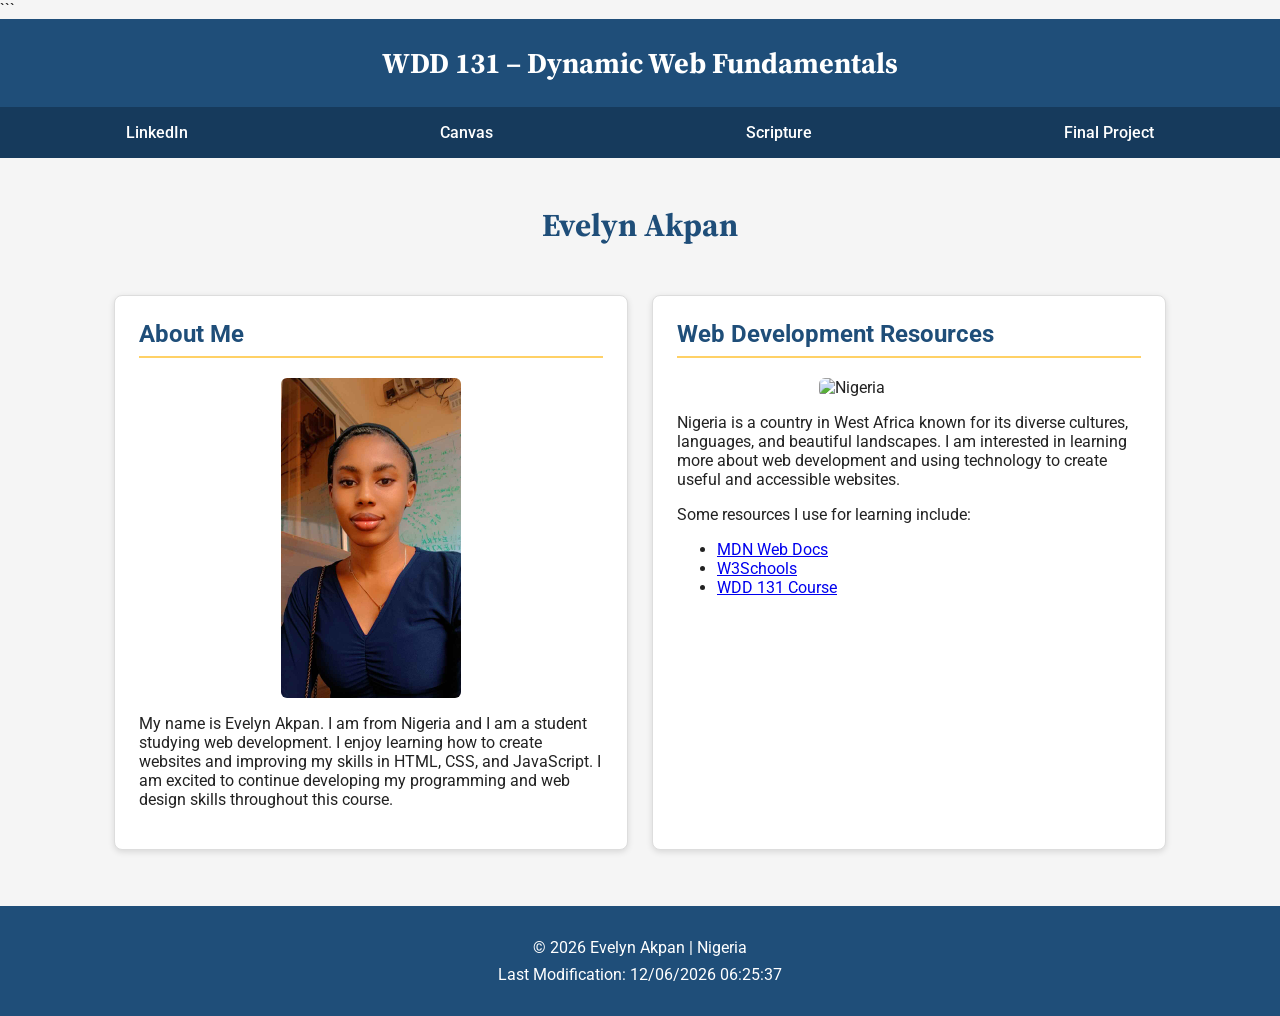
==== index.html @ 978afacc "commit and save all changes" ====
<!DOCTYPE html>

<html lang="en">

<head>
    <meta charset="UTF-8">
    <meta name="viewport" content="width=device-width, initial-scale=1.0">

```
<meta name="description"
    content="WDD 131 – Dynamic Web Fundamentals course page for Evelyn Akpan, featuring web development, personal information, and useful resources.">
<meta name="author" content="Evelyn Akpan">

<title>WDD 131 – Dynamic Web Fundamentals – Evelyn Akpan</title>

<link rel="preconnect" href="https://fonts.googleapis.com">
<link rel="preconnect" href="https://fonts.gstatic.com" crossorigin>
<link
    href="https://fonts.googleapis.com/css2?family=Roboto:wght@400;500;700&family=Source+Serif+4:wght@600;700&display=swap"
    rel="stylesheet">

<link rel="stylesheet" href="styles/base.css">

<script src="scripts/getdates.js" defer></script>

</head>

<body>

<header>
    <span id="course-title">WDD 131 – Dynamic Web Fundamentals</span>

    <nav>
        <a href="https://www.linkedin.com/">LinkedIn</a>
        <a href="https://byupw.instructure.com/">Canvas</a>
        <a href="https://www.churchofjesuschrist.org/study/scriptures">Scripture</a>
        <a href="#">Final Project</a>
    </nav>
</header>

<main>

    <h1>Evelyn Akpan</h1>

    <section class="card">
        <h2>About Me</h2>

        <img src="images/profile.jpg" alt="Evelyn Akpan">

        <p>
            My name is Evelyn Akpan. I am from Nigeria and I am a student
            studying web development. I enjoy learning how to create
            websites and improving my skills in HTML, CSS, and JavaScript.
            I am excited to continue developing my programming and web
            design skills throughout this course.
        </p>
    </section>

    <section class="card">
        <h2>Web Development Resources</h2>

        <img src="images/nigeria.jpg" alt="Nigeria">

        <p>
            Nigeria is a country in West Africa known for its diverse
            cultures, languages, and beautiful landscapes. I am interested
            in learning more about web development and using technology to
            create useful and accessible websites.
        </p>

        <p>
            Some resources I use for learning include:
        </p>

        <ul>
            <li>
                <a href="https://developer.mozilla.org/en-US/">
                    MDN Web Docs
                </a>
            </li>
            <li>
                <a href="https://www.w3schools.com/">
                    W3Schools
                </a>
            </li>
            <li>
                <a href="https://byui-cse.github.io/wdd131-ww-course/">
                    WDD 131 Course
                </a>
            </li>
        </ul>
    </section>

</main>

<footer>
    <p>
        © <span id="currentyear"></span> Evelyn Akpan | Nigeria
    </p>

    <p id="lastModified"></p>
</footer>

</body>

</html>
---- styles/base.css ----
* {
    box-sizing: border-box;
}

body {
    margin: 0;
    font-family: "Roboto", Arial, sans-serif;
    color: #222;
    background-color: #f5f5f5;
}

header {
    background-color: #1f4e79;
    color: white;
}

#course-title {
    display: block;
    text-align: center;
    padding: 1.5rem 1rem;
    font-family: "Source Serif 4", Georgia, serif;
    font-size: 1.8rem;
    font-weight: 700;
}

nav {
    display: flex;
    justify-content: space-around;
    align-items: center;
    flex-wrap: wrap;
    background-color: #163a5c;
}

nav a {
    color: white;
    text-decoration: none;
    padding: 1rem;
    font-weight: 500;
}

nav a:hover {
    color: #ffd166;
    background-color: #245b87;
    text-decoration: underline;
}

main {
    max-width: 1100px;
    margin: 0 auto;
    padding: 1.5rem;
}

h1 {
    text-align: center;
    color: #1f4e79;
    font-family: "Source Serif 4", Georgia, serif;
    margin-bottom: 1.5rem;
}

.card {
    background-color: white;
    border: 1px solid #ddd;
    border-radius: 8px;
    padding: 1.5rem;
    margin-bottom: 1.5rem;
    box-shadow: 0 2px 6px rgba(0, 0, 0, 0.12);
}

.card h2 {
    margin-top: 0;
    color: #1f4e79;
    border-bottom: 2px solid #ffd166;
    padding-bottom: 0.5rem;
}

.card img {
    width: 180px;
    height: auto;
    display: block;
    margin: 0 auto 1rem;
    border-radius: 6px;
}

footer {
    background-color: #1f4e79;
    color: white;
    text-align: center;
    padding: 1.5rem;
    margin-top: 2rem;
}

footer p {
    margin: 0.5rem;
}

@media screen and (min-width: 700px) {
    main {
        display: grid;
        grid-template-columns: 1fr 1fr;
        gap: 1.5rem;
    }

    main h1 {
        grid-column: 1 / -1;
    }

    .card {
        margin-bottom: 0;
    }
}
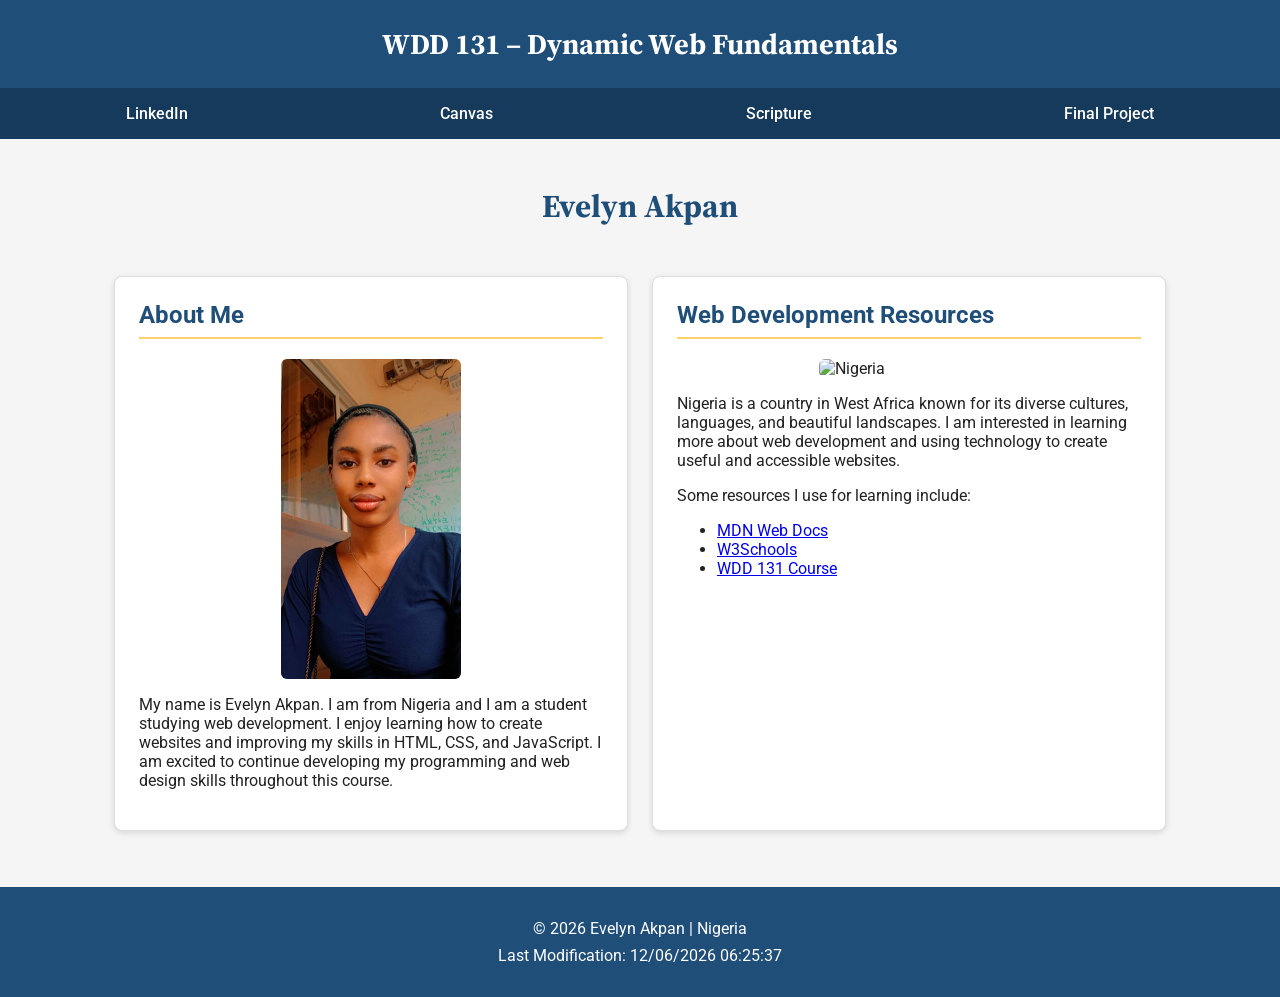
==== commit 5003b2dc: "Fix W01 homepage HTML" ====
--- a/index.html
+++ b/index.html
@@ -1,106 +1,92 @@
 <!DOCTYPE html>
-
 <html lang="en">
 
 <head>
     <meta charset="UTF-8">
     <meta name="viewport" content="width=device-width, initial-scale=1.0">
 
-```
-<meta name="description"
-    content="WDD 131 – Dynamic Web Fundamentals course page for Evelyn Akpan, featuring web development, personal information, and useful resources.">
-<meta name="author" content="Evelyn Akpan">
+    <meta name="description"
+        content="WDD 131 – Dynamic Web Fundamentals course page for Evelyn Akpan, featuring web development and useful resources.">
+    <meta name="author" content="Evelyn Akpan">
 
-<title>WDD 131 – Dynamic Web Fundamentals – Evelyn Akpan</title>
+    <title>WDD 131 – Dynamic Web Fundamentals – Evelyn Akpan</title>
 
-<link rel="preconnect" href="https://fonts.googleapis.com">
-<link rel="preconnect" href="https://fonts.gstatic.com" crossorigin>
-<link
-    href="https://fonts.googleapis.com/css2?family=Roboto:wght@400;500;700&family=Source+Serif+4:wght@600;700&display=swap"
-    rel="stylesheet">
+    <link rel="preconnect" href="https://fonts.googleapis.com">
+    <link rel="preconnect" href="https://fonts.gstatic.com" crossorigin>
+    <link
+        href="https://fonts.googleapis.com/css2?family=Roboto:wght@400;500;700&family=Source+Serif+4:wght@600;700&display=swap"
+        rel="stylesheet">
 
-<link rel="stylesheet" href="styles/base.css">
+    <link rel="stylesheet" href="styles/base.css">
 
-<script src="scripts/getdates.js" defer></script>
-
+    <script src="scripts/getdates.js" defer></script>
 </head>
 
 <body>
 
-<header>
-    <span id="course-title">WDD 131 – Dynamic Web Fundamentals</span>
+    <header>
+        <span id="course-title">WDD 131 – Dynamic Web Fundamentals</span>
 
-    <nav>
-        <a href="https://www.linkedin.com/">LinkedIn</a>
-        <a href="https://byupw.instructure.com/">Canvas</a>
-        <a href="https://www.churchofjesuschrist.org/study/scriptures">Scripture</a>
-        <a href="#">Final Project</a>
-    </nav>
-</header>
+        <nav>
+            <a href="https://www.linkedin.com/">LinkedIn</a>
+            <a href="https://byupw.instructure.com/">Canvas</a>
+            <a href="https://www.churchofjesuschrist.org/study/scriptures">Scripture</a>
+            <a href="#">Final Project</a>
+        </nav>
+    </header>
 
-<main>
+    <main>
+        <h1>Evelyn Akpan</h1>
 
-    <h1>Evelyn Akpan</h1>
+        <section class="card">
+            <h2>About Me</h2>
 
-    <section class="card">
-        <h2>About Me</h2>
+            <img src="images/profile.jpg" alt="Evelyn Akpan">
 
-        <img src="images/profile.jpg" alt="Evelyn Akpan">
+            <p>
+                My name is Evelyn Akpan. I am from Nigeria and I am a student
+                studying web development. I enjoy learning how to create
+                websites and improving my skills in HTML, CSS, and JavaScript.
+                I am excited to continue developing my programming and web
+                design skills throughout this course.
+            </p>
+        </section>
 
-        <p>
-            My name is Evelyn Akpan. I am from Nigeria and I am a student
-            studying web development. I enjoy learning how to create
-            websites and improving my skills in HTML, CSS, and JavaScript.
-            I am excited to continue developing my programming and web
-            design skills throughout this course.
-        </p>
-    </section>
+        <section class="card">
+            <h2>Web Development Resources</h2>
 
-    <section class="card">
-        <h2>Web Development Resources</h2>
+            <img src="images/nigeria.jpg" alt="Nigeria">
 
-        <img src="images/nigeria.jpg" alt="Nigeria">
+            <p>
+                Nigeria is a country in West Africa known for its diverse
+                cultures, languages, and beautiful landscapes. I am interested
+                in learning more about web development and using technology to
+                create useful and accessible websites.
+            </p>
 
-        <p>
-            Nigeria is a country in West Africa known for its diverse
-            cultures, languages, and beautiful landscapes. I am interested
-            in learning more about web development and using technology to
-            create useful and accessible websites.
-        </p>
+            <p>
+                Some resources I use for learning include:
+            </p>
 
-        <p>
-            Some resources I use for learning include:
-        </p>
+            <ul>
+                <li>
+                    <a href="https://developer.mozilla.org/en-US/">MDN Web Docs</a>
+                </li>
+                <li>
+                    <a href="https://www.w3schools.com/">W3Schools</a>
+                </li>
+                <li>
+                    <a href="https://byui-cse.github.io/wdd131-ww-course/">WDD 131 Course</a>
+                </li>
+            </ul>
+        </section>
+    </main>
 
-        <ul>
-            <li>
-                <a href="https://developer.mozilla.org/en-US/">
-                    MDN Web Docs
-                </a>
-            </li>
-            <li>
-                <a href="https://www.w3schools.com/">
-                    W3Schools
-                </a>
-            </li>
-            <li>
-                <a href="https://byui-cse.github.io/wdd131-ww-course/">
-                    WDD 131 Course
-                </a>
-            </li>
-        </ul>
-    </section>
-
-</main>
-
-<footer>
-    <p>
-        © <span id="currentyear"></span> Evelyn Akpan | Nigeria
-    </p>
-
-    <p id="lastModified"></p>
-</footer>
+    <footer>
+        <p>© <span id="currentyear"></span> Evelyn Akpan | Nigeria</p>
+        <p id="lastModified"></p>
+    </footer>
 
 </body>
 
-</html>
+</html>
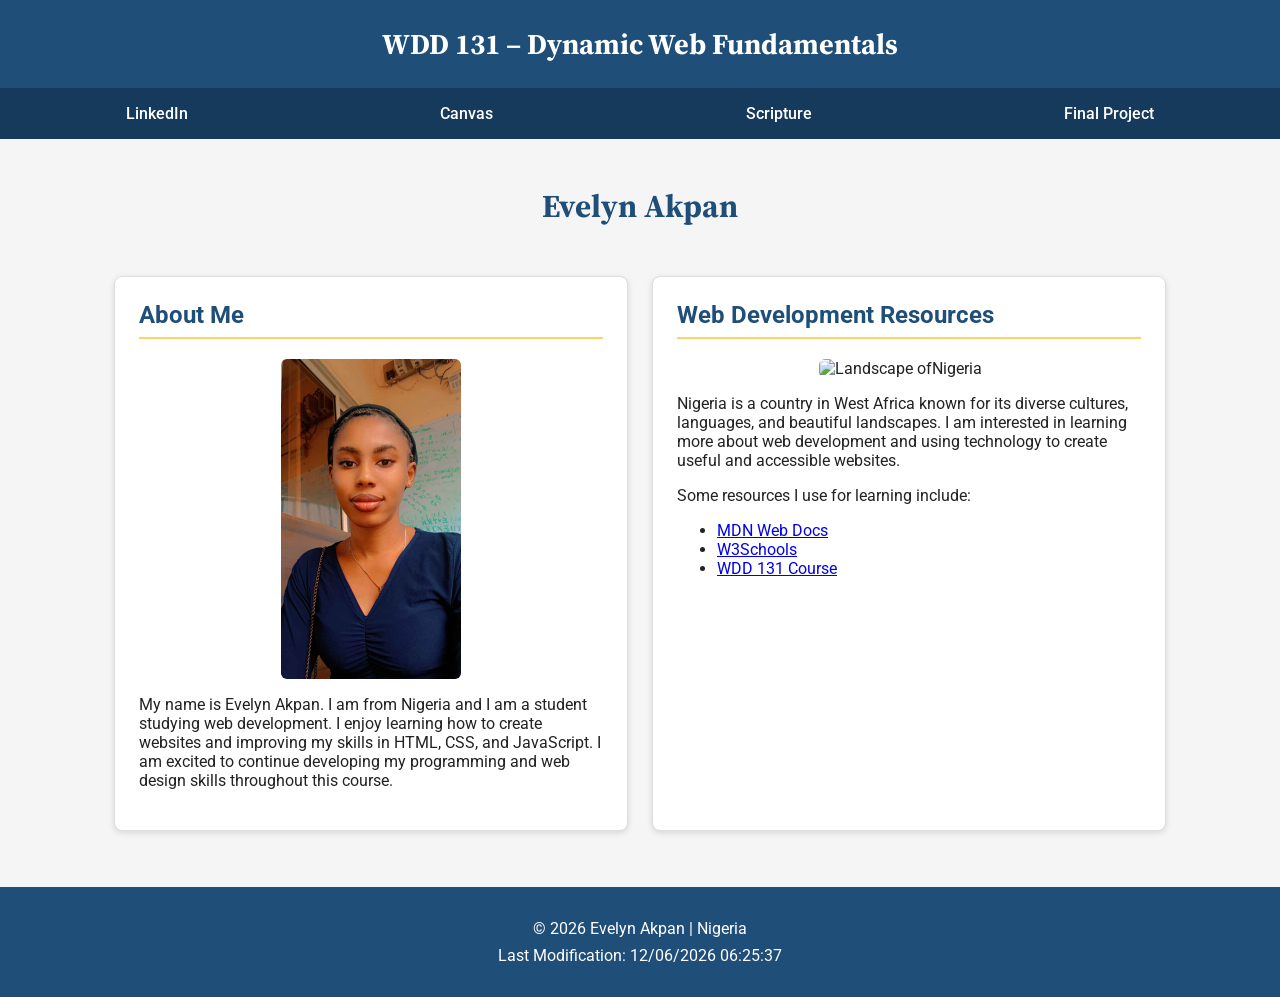
==== commit 79216333: "commit changes" ====
--- a/index.html
+++ b/index.html
@@ -55,7 +55,7 @@
         <section class="card">
             <h2>Web Development Resources</h2>
 
-            <img src="images/nigeria.jpg" alt="Nigeria">
+            <img src="images/nigeria.jpg" alt="Landscape ofNigeria">
 
             <p>
                 Nigeria is a country in West Africa known for its diverse
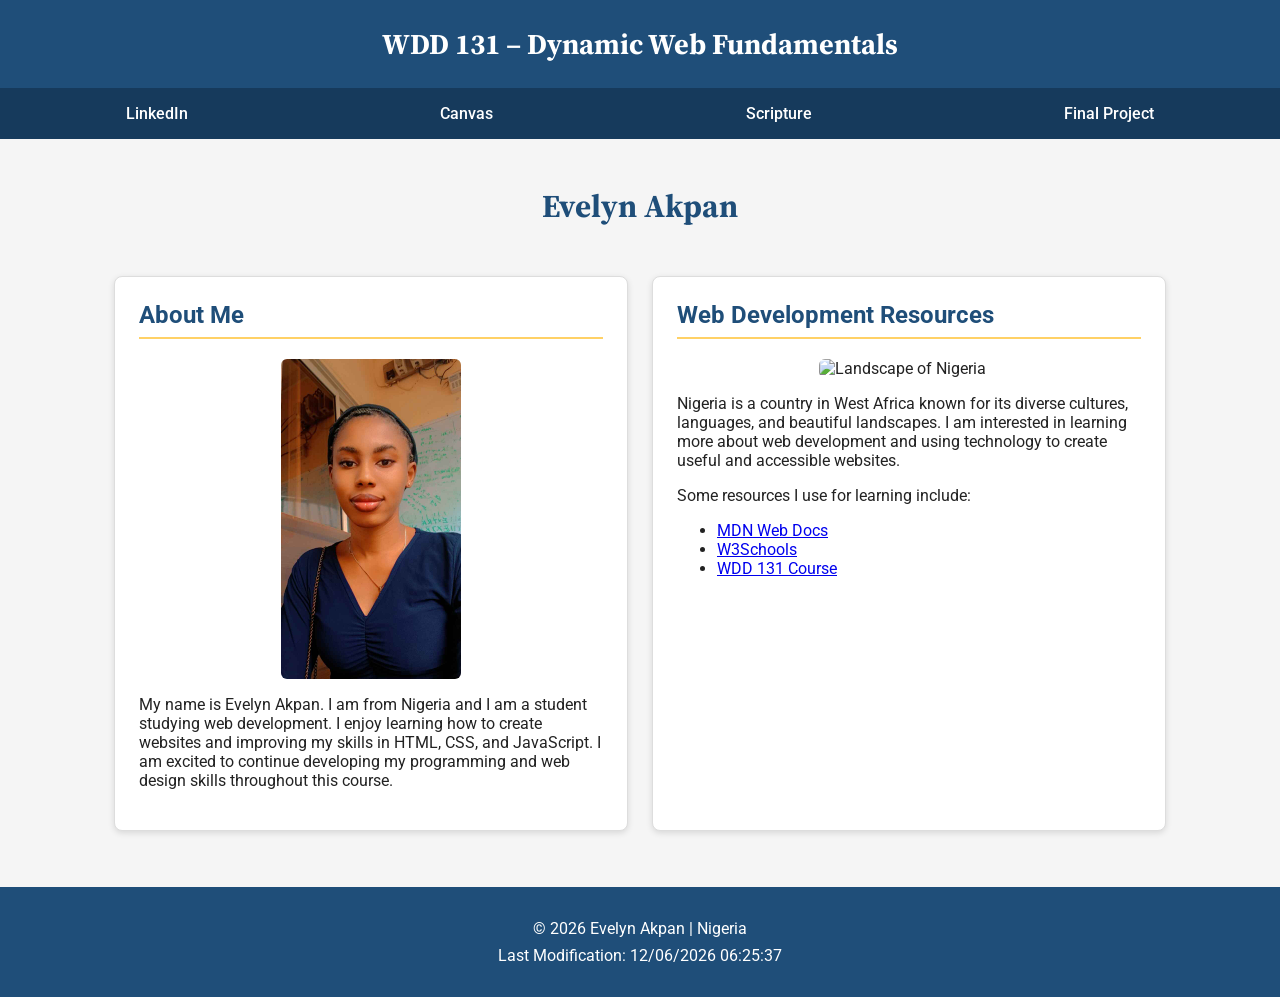
==== commit 59b19e11: "commit" ====
--- a/index.html
+++ b/index.html
@@ -55,7 +55,7 @@
         <section class="card">
             <h2>Web Development Resources</h2>
 
-            <img src="images/nigeria.jpg" alt="Landscape ofNigeria">
+            <img src="images/nigeria.jpg" alt="Landscape of Nigeria">
 
             <p>
                 Nigeria is a country in West Africa known for its diverse
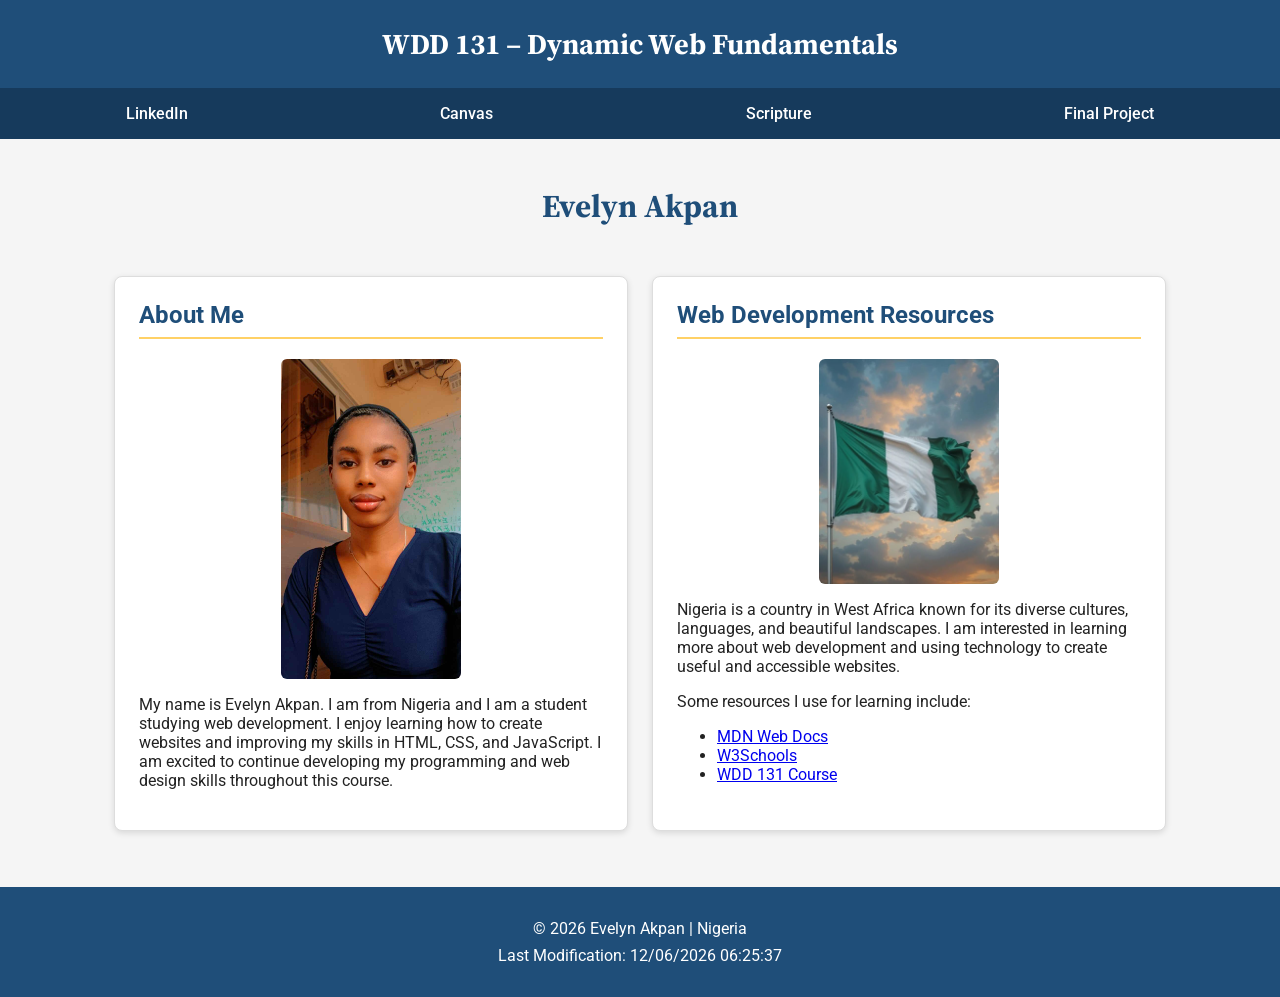
==== commit 8bc45657: "Fix Nigeria image filename" ====
--- a/index.html
+++ b/index.html
@@ -55,7 +55,7 @@
         <section class="card">
             <h2>Web Development Resources</h2>
 
-            <img src="images/nigeria.jpg" alt="Landscape of Nigeria">
+            <img src="images/Nigeria.jpg" alt="Landscape of Nigeria">
 
             <p>
                 Nigeria is a country in West Africa known for its diverse
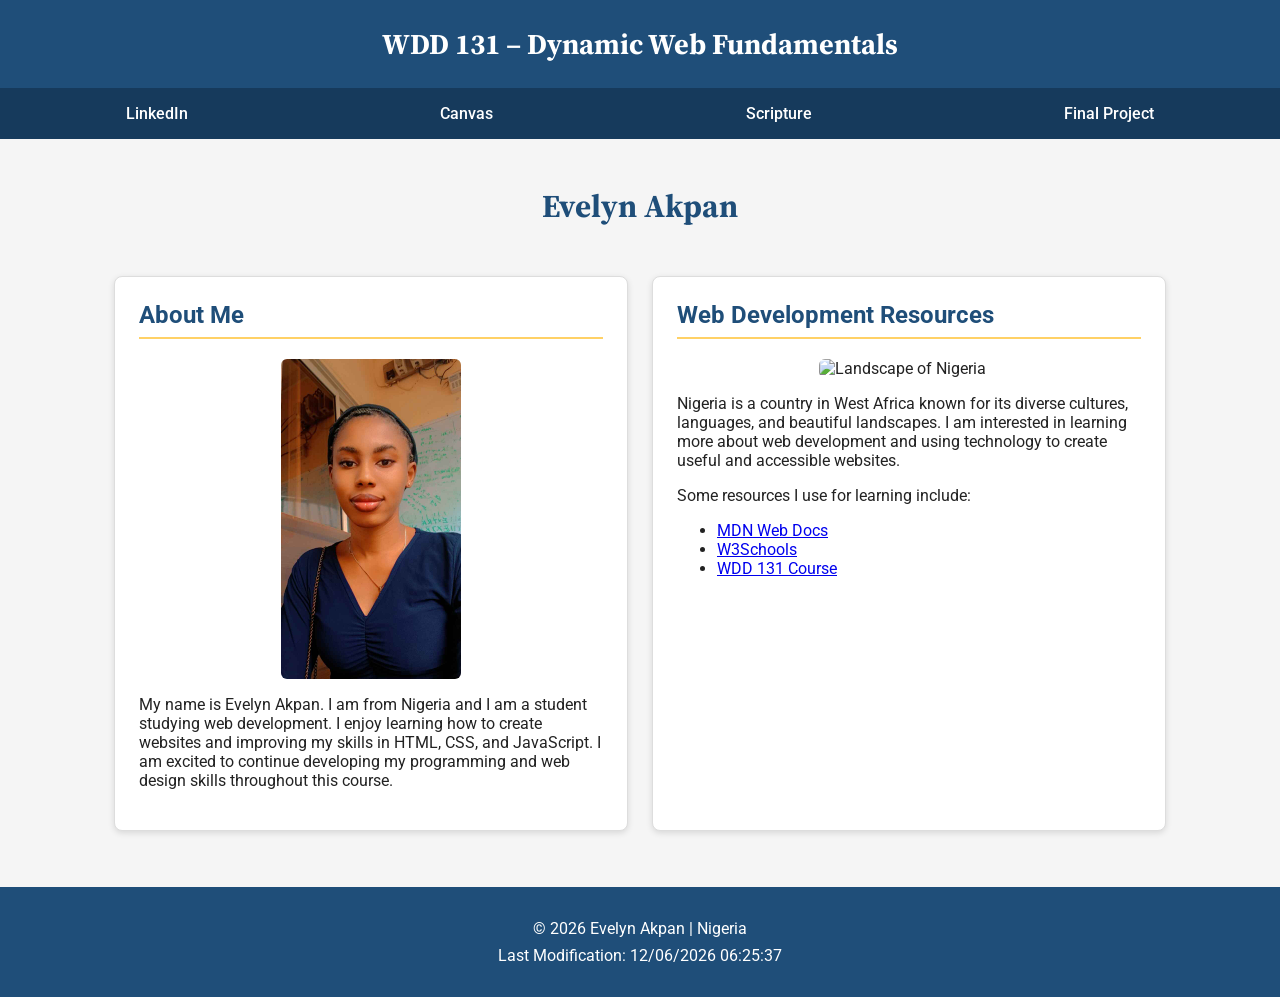
==== commit 2493e99e: "Fix Nigeria image filename case sensitivity" ====
--- a/index.html
+++ b/index.html
@@ -55,7 +55,7 @@
         <section class="card">
             <h2>Web Development Resources</h2>
 
-            <img src="images/Nigeria.jpg" alt="Landscape of Nigeria">
+            <img src="images/nigeria.jpg" alt="Landscape of Nigeria">
 
             <p>
                 Nigeria is a country in West Africa known for its diverse
